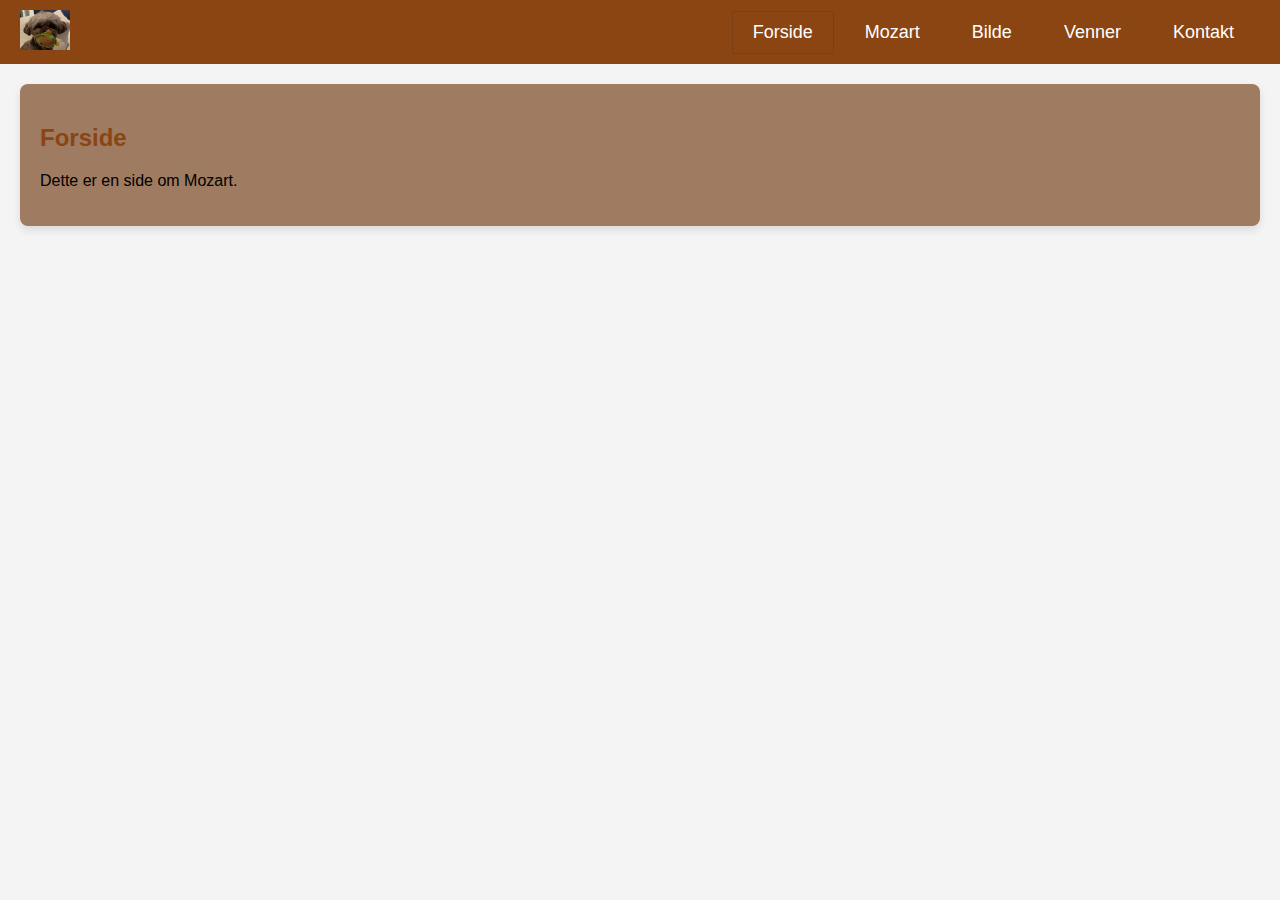
==== index.html @ 9eb500aa "Update index.html" ====
<!DOCTYPE html>
<html lang="no">
<head>
    <meta charset="UTF-8">
    <meta name="viewport" content="width=device-width, initial-scale=1.0">
    <title>Min nettside</title>
    <link rel="stylesheet" href="style.css">
</head>
<body>
    <!-- Navigasjonsfaner med logo til venstre -->
    <div class="navbar">
        <div class="logo">
            <img src="logo.png" alt="Logo" height="40"> <!-- Legg til logo-bildet ditt her -->
        </div>
        <div class="tabs">
            <button class="tab-button active" onclick="showTab('forside')">Forside</button>
            <button class="tab-button" onclick="showTab('mozart')">Mozart</button>
            <button class="tab-button" onclick="showTab('bilde')">Bilde</button>
            <button class="tab-button" onclick="showTab('venner')">Venner</button>
            <button class="tab-button" onclick="showTab('kontakt')">Kontakt</button>
        </div>
    </div>

    <!-- Faner Innhold -->
    <section id="forside" class="tab-content active">
        <h2>Forside</h2>
        <p>Dette er en side om Mozart.</p>
    </section>

    <section id="mozart" class="tab-content">
        <h2>Om Mozart</h2>
        <p>Mozart er en bolonka på 20 måneder.</p>
    </section>

    <section id="bilde" class="tab-content">
        <h2>Her er et bilde av Mozart!</h2>
        <img src="Mozi.jpg" alt="Bilde av Mozart" width="500" style="border-radius: 8px;">
    </section>

    <section id="venner" class="tab-content">
        <h2>Venner av Mozart</h2>
        <p>Mozart sin bestevenn var Kito.</p>
    </section>

    <section id="kontakt" class="tab-content">
        <h2>Kontakt meg</h2>
        <form action="mailto:example@domain.com" method="get">
            <label for="navn">Navn:</label>
            <input type="text" id="navn" name="navn" required><br><br>
            
            <label for="email">E-post:</label>
            <input type="email" id="email" name="email" required><br><br>
            
            <label for="melding">Melding:</label><br>
            <textarea id="melding" name="melding" rows="4" cols="50" required></textarea><br><br>
            
            <input type="submit" value="Send">
        </form>
    </section>

    <script src="script.js"></script>
</body>
</html>
---- style.css ----
/* Generelle stiler */
body {
    font-family: Arial, sans-serif;
    background-color: #f4f4f4;
    margin: 0;
    padding: 0;
}

h2 {
    color: #333;
}

/* Navigasjonsbar med logo og faner */
.navbar {
    display: flex;
    justify-content: space-between;
    align-items: center;
    background-color: #8B4513; /* Brun bakgrunn for hele navigasjonsbaren */
    padding: 10px 20px;
}

.navbar .logo img {
    height: 40px; /* Juster høyden på logoen */
}

.tabs {
    display: flex;
    justify-content: flex-start;
}

.tab-button {
    padding: 10px 20px;
    font-size: 18px;
    cursor: pointer;
    background-color: #8B4513; /* Samme brunfarge som bakgrunnen */
    color: white;
    border: 1px solid #8B4513; /* Samme farge som bakgrunnen */
    margin: 0 5px;
    transition: background-color 0.3s, border-color 0.3s;
}

.tab-button:hover {
    background-color: #7a3e1d; /* Mørkere brun ved hover */
    border-color: #7a3e1d; /* Mørkere kantfarge ved hover */
}

.tab-button.active {
    background-color: #8B4513; /* Samme brunfarge som bakgrunn */
    color: white; /* Behold hvit tekst på aktiv knapp */
    border-color: #7a3e1d; /* Lett mørkere kantfarge for aktiv knapp */
}

/* Seksjoner (fanenes innhold) */
section {
    background-color: #9E7B61;
    margin: 20px;
    padding: 20px;
    border-radius: 8px;
    box-shadow: 0 4px 8px rgba(0, 0, 0, 0.1);
    display: none; /* Skjul seksjonene som standard */
}

section.active {
    display: block; /* Vis seksjonen når den er aktiv */
}

section h2 {
    color: #8B4513; /* Brunfarge for overskriftene */
}

section img {
    border-radius: 8px;
    margin-top: 20px;
}
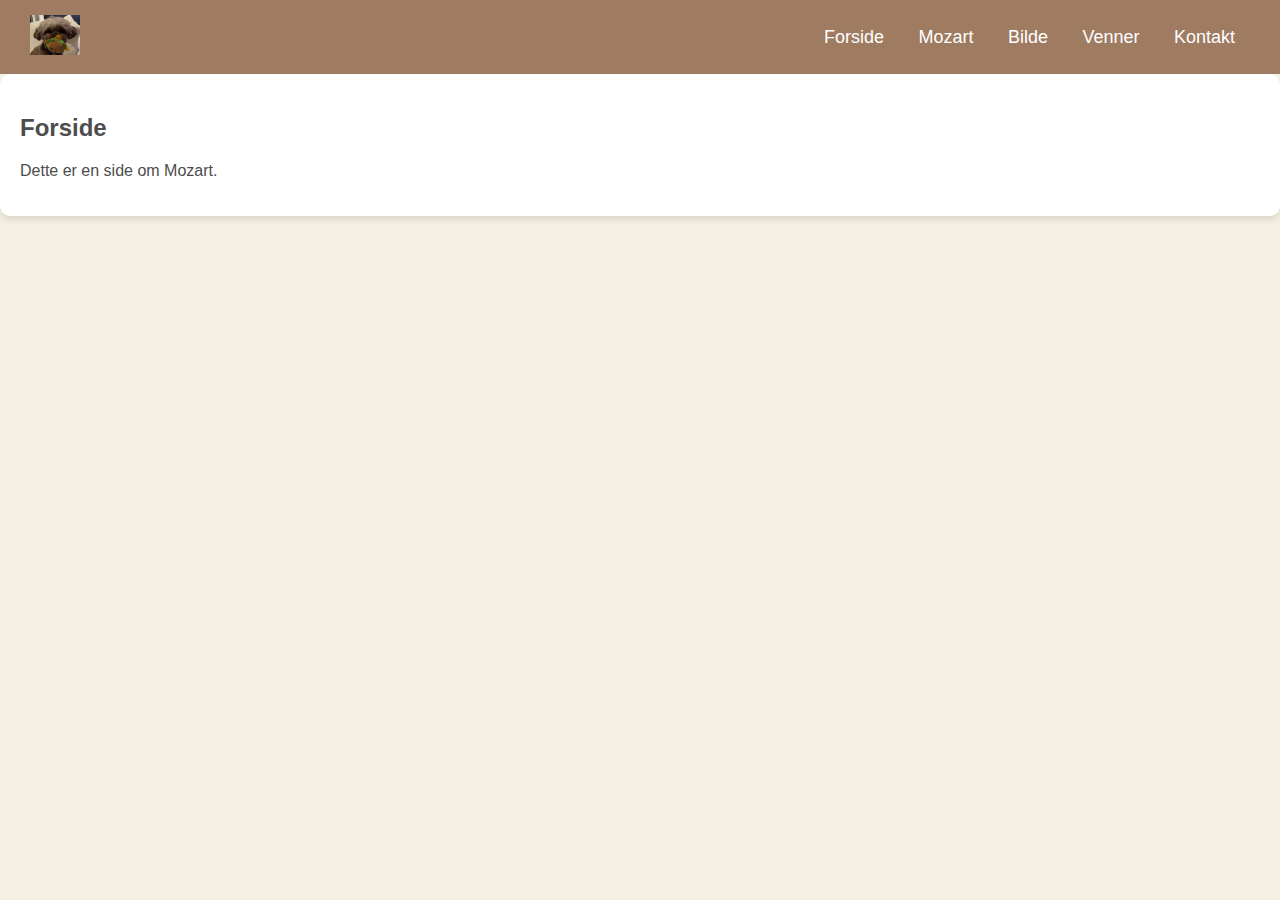
==== commit 2dc8df73: "Update index.html" ====
--- a/index.html
+++ b/index.html
@@ -42,21 +42,14 @@
         <p>Mozart sin bestevenn var Kito.</p>
     </section>
 
-    <section id="kontakt" class="tab-content">
-        <h2>Kontakt meg</h2>
-        <form action="mailto:example@domain.com" method="get">
-            <label for="navn">Navn:</label>
-            <input type="text" id="navn" name="navn" required><br><br>
-            
-            <label for="email">E-post:</label>
-            <input type="email" id="email" name="email" required><br><br>
-            
-            <label for="melding">Melding:</label><br>
-            <textarea id="melding" name="melding" rows="4" cols="50" required></textarea><br><br>
-            
-            <input type="submit" value="Send">
-        </form>
-    </section>
+<section id="kontakt">
+    <h2>Kontakt</h2>
+    <div class="contact-info">
+        <p>Telefon: 815 493 00</p>
+        <p>E-post: <a href="mailto:Mozi@mozi.no">Mozi@mozi.no</a></p>
+    </div>
+</section>
+
 
     <script src="script.js"></script>
 </body>
--- a/style.css
+++ b/style.css
@@ -1,74 +1,140 @@
-/* Generelle stiler */
+/* Generelle stilinnstillinger */
 body {
-    font-family: Arial, sans-serif;
-    background-color: #f4f4f4;
-    margin: 0;
-    padding: 0;
+    font-family: 'Lato', sans-serif;
+    background-color: #f5f0e1; /* Lys brun bakgrunnsfarge */
+    color: #4d4d4d; /* Mørk grå tekstfarge */
+    margin: 0; /* Fjerner margin fra body */
+    padding: 0; /* Fjerner padding fra body */
 }
 
-h2 {
-    color: #333;
-}
-
-/* Navigasjonsbar med logo og faner */
+/* Navigasjonsmeny */
 .navbar {
     display: flex;
     justify-content: space-between;
     align-items: center;
-    background-color: #8B4513; /* Brun bakgrunn for hele navigasjonsbaren */
-    padding: 10px 20px;
+    background-color: #9E7B61; /* Bakgrunnsfarge inspirert av hundens pels */
+    padding: 15px 30px;
+    position: sticky;
+    top: 0;
+    z-index: 1000;
+    margin: 0; /* Fjerner margin rundt navbar */
 }
 
-.navbar .logo img {
-    height: 40px; /* Juster høyden på logoen */
+/* Fanenes knapper (fjern marger) */
+.navbar ul {
+    display: flex;
+    list-style-type: none;
+    padding: 0;
+    margin: 0; /* Fjerner margin på listen */
 }
 
-.tabs {
-    display: flex;
-    justify-content: flex-start;
+.navbar li {
+    margin-right: 0; /* Fjerner margin mellom knappene */
 }
 
+.navbar a {
+    text-decoration: none;
+    color: white;
+    font-size: 18px;
+    padding: 10px 15px;
+    border: none; /* Fjerner kanten rundt knappene */
+    border-radius: 5px;
+    transition: background-color 0.3s ease, transform 0.2s ease;
+    margin: 0; /* Fjerner margin rundt lenkene */
+    box-shadow: none; /* Fjerner skygge */
+}
+
+.navbar a:hover {
+    background-color: #7C5A3C; /* Mørkere brunt ved hover */
+    transform: scale(1.1); /* For å gjøre knappene litt større ved hover */
+}
+
+/* Fanenes knapper (tab-button) */
 .tab-button {
-    padding: 10px 20px;
+    background-color: #9E7B61; /* Bakgrunnsfarge */
+    color: white;
     font-size: 18px;
+    padding: 10px 15px;
+    border: none; /* Fjerner kanten rundt knappene */
+    border-radius: 5px;
+    text-align: center;
     cursor: pointer;
-    background-color: #8B4513; /* Samme brunfarge som bakgrunnen */
-    color: white;
-    border: 1px solid #8B4513; /* Samme farge som bakgrunnen */
-    margin: 0 5px;
-    transition: background-color 0.3s, border-color 0.3s;
+    transition: background-color 0.3s ease, transform 0.2s ease;
+    box-shadow: none; /* Fjerner skygger */
+    margin: 0; /* Fjerner margin rundt knappene */
 }
 
 .tab-button:hover {
-    background-color: #7a3e1d; /* Mørkere brun ved hover */
-    border-color: #7a3e1d; /* Mørkere kantfarge ved hover */
+    background-color: #7C5A3C; /* Mørkere farge ved hover */
+    transform: scale(1.05);
 }
 
-.tab-button.active {
-    background-color: #8B4513; /* Samme brunfarge som bakgrunn */
-    color: white; /* Behold hvit tekst på aktiv knapp */
-    border-color: #7a3e1d; /* Lett mørkere kantfarge for aktiv knapp */
+/* Seksjoner */
+section {
+    display: none;
+    padding: 20px;
+    margin: 0; /* Fjerner margin på seksjonene */
+    border-radius: 10px;
+    background-color: white;
+    box-shadow: 0 4px 6px rgba(0, 0, 0, 0.1);
+    position: relative;
 }
 
-/* Seksjoner (fanenes innhold) */
-section {
-    background-color: #9E7B61;
-    margin: 20px;
-    padding: 20px;
-    border-radius: 8px;
-    box-shadow: 0 4px 8px rgba(0, 0, 0, 0.1);
-    display: none; /* Skjul seksjonene som standard */
+/* Aktiv seksjon som vises */
+.tab-content.active {
+    display: block;
 }
 
-section.active {
-    display: block; /* Vis seksjonen når den er aktiv */
+/* For å gjøre bakgrunnen litt mørkere og få teksten til å skille seg ut */
+#hobbyer {
+    background-image: url('mozart-bakgrunn.jpg'); /* Erstatt med din bildefil */
+    background-size: cover;
+    background-position: center;
+    background-attachment: fixed;
+    padding: 40px;
+    color: white;
+    position: relative;
+    min-height: 300px;
+    border-radius: 10px;
 }
 
-section h2 {
-    color: #8B4513; /* Brunfarge for overskriftene */
+#hobbyer h2, #hobbyer p {
+    position: relative;
+    z-index: 1; /* Sørger for at tekst vises foran bakgrunnsbildet */
 }
 
-section img {
-    border-radius: 8px;
-    margin-top: 20px;
+#hobbyer::before {
+    content: '';
+    position: absolute;
+    top: 0;
+    left: 0;
+    right: 0;
+    bottom: 0;
+    background-color: rgba(0, 0, 0, 0.5); /* Mørk halvtransparent bakgrunn */
+    z-index: 0; /* Sørger for at overlegget er bak teksten */
 }
+
+/* Fjerner margin på formfeltene også */
+input, textarea {
+    padding: 10px;
+    border-radius: 5px;
+    border: 1px solid #C79E6B;
+    width: 100%;
+    max-width: 600px;
+    margin: 0; /* Fjerner margin rundt input/textarea */
+}
+
+input[type="submit"] {
+    background-color: #9E7B61;
+    color: white;
+    cursor: pointer;
+    border: none;
+    padding: 10px 20px;
+    border-radius: 5px;
+    margin: 0; /* Fjerner margin på knappen */
+}
+
+input[type="submit"]:hover {
+    background-color: #7C5A3C;
+    transform: scale(1.05);
+}
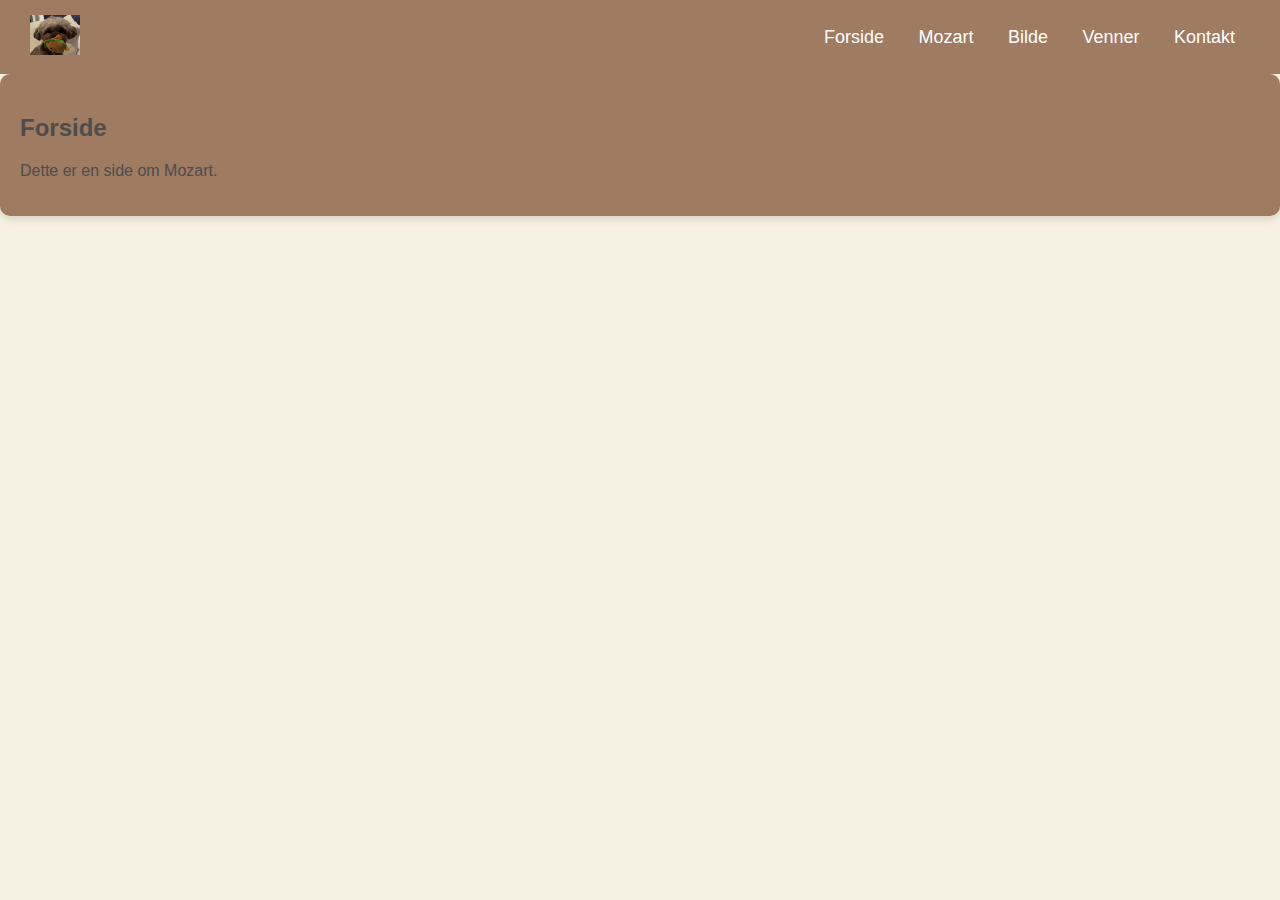
==== commit 8ea6295e: "Update index.html" ====
--- a/index.html
+++ b/index.html
@@ -48,7 +48,21 @@
         <p>Telefon: 815 493 00</p>
         <p>E-post: <a href="mailto:Mozi@mozi.no">Mozi@mozi.no</a></p>
     </div>
+
+    <form class="contact-form" action="mailto:Mozi@mozi.no" method="post" enctype="text/plain">
+        <label for="navn">Navn:</label>
+        <input type="text" id="navn" name="navn" required>
+
+        <label for="email">E-post:</label>
+        <input type="email" id="email" name="email" required>
+
+        <label for="melding">Melding:</label>
+        <textarea id="melding" name="melding" rows="4" required></textarea>
+
+        <button type="submit">Send</button>
+    </form>
 </section>
+
 
 
     <script src="script.js"></script>
--- a/style.css
+++ b/style.css
@@ -75,7 +75,7 @@
     padding: 20px;
     margin: 0; /* Fjerner margin på seksjonene */
     border-radius: 10px;
-    background-color: white;
+    background-color: #9E7B61;
     box-shadow: 0 4px 6px rgba(0, 0, 0, 0.1);
     position: relative;
 }
@@ -92,7 +92,7 @@
     background-position: center;
     background-attachment: fixed;
     padding: 40px;
-    color: white;
+    color: #9E7B61;
     position: relative;
     min-height: 300px;
     border-radius: 10px;
@@ -112,6 +112,33 @@
     bottom: 0;
     background-color: rgba(0, 0, 0, 0.5); /* Mørk halvtransparent bakgrunn */
     z-index: 0; /* Sørger for at overlegget er bak teksten */
+}
+/* Seksjon for Kontakt */
+#kontakt {
+    text-align: center; /* Midtstiller teksten */
+    padding: 40px;
+    background-color: #9E7B61;
+    box-shadow: 0 4px 6px rgba(0, 0, 0, 0.1);
+    border-radius: 10px;
+    margin: 20px auto;
+    max-width: 600px; /* Begrens bredden på seksjonen */
+}
+
+/* Kontaktinformasjon */
+.contact-info p {
+    font-size: 18px;
+    color: #4d4d4d; /* Mørk grå tekstfarge */
+    margin: 10px 0; /* Litt mellomrom mellom elementene */
+}
+
+.contact-info a {
+    color: #9E7B61; /* Bruk den samme fargen som navbaren */
+    text-decoration: none;
+    font-weight: bold;
+}
+
+.contact-info a:hover {
+    color: #7C5A3C; /* Endre farge ved hover */
 }
 
 /* Fjerner margin på formfeltene også */
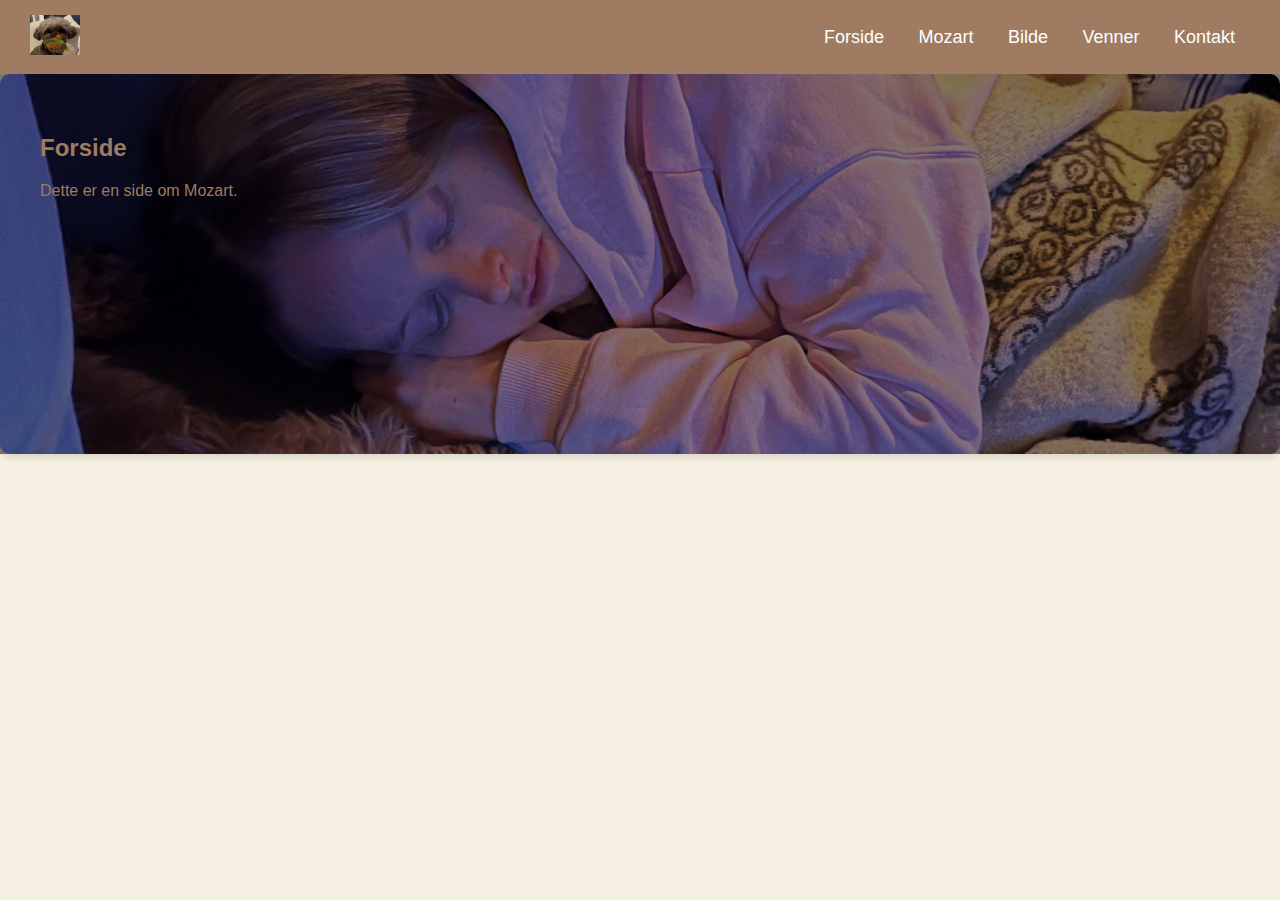
==== commit b625a976: "Update index.html" ====
--- a/index.html
+++ b/index.html
@@ -7,10 +7,11 @@
     <link rel="stylesheet" href="style.css">
 </head>
 <body>
-    <!-- Navigasjonsfaner med logo til venstre -->
+
+    <!-- Navigasjonsmeny -->
     <div class="navbar">
         <div class="logo">
-            <img src="logo.png" alt="Logo" height="40"> <!-- Legg til logo-bildet ditt her -->
+            <img src="logo.png" alt="Logo" height="40"> <!-- Bytt ut med riktig logo -->
         </div>
         <div class="tabs">
             <button class="tab-button active" onclick="showTab('forside')">Forside</button>
@@ -21,7 +22,7 @@
         </div>
     </div>
 
-    <!-- Faner Innhold -->
+    <!-- Innhold for fanene -->
     <section id="forside" class="tab-content active">
         <h2>Forside</h2>
         <p>Dette er en side om Mozart.</p>
@@ -34,7 +35,7 @@
 
     <section id="bilde" class="tab-content">
         <h2>Her er et bilde av Mozart!</h2>
-        <img src="Mozi.jpg" alt="Bilde av Mozart" width="500" style="border-radius: 8px;">
+        <img src="Mozi.jpg" alt="Bilde av Mozart" width="500">
     </section>
 
     <section id="venner" class="tab-content">
@@ -42,28 +43,27 @@
         <p>Mozart sin bestevenn var Kito.</p>
     </section>
 
-<section id="kontakt">
-    <h2>Kontakt</h2>
-    <div class="contact-info">
-        <p>Telefon: 815 493 00</p>
-        <p>E-post: <a href="mailto:Mozi@mozi.no">Mozi@mozi.no</a></p>
-    </div>
+    <!-- Kontakt-seksjonen -->
+    <section id="kontakt" class="tab-content">
+        <h2>Kontakt</h2>
+        <div class="contact-info">
+            <p>Telefon: 815 493 00</p>
+            <p>E-post: <a href="mailto:Mozi@mozi.no">Mozi@mozi.no</a></p>
+        </div>
 
-    <form class="contact-form" action="mailto:Mozi@mozi.no" method="post" enctype="text/plain">
-        <label for="navn">Navn:</label>
-        <input type="text" id="navn" name="navn" required>
+        <form class="contact-form" action="mailto:Mozi@mozi.no" method="post" enctype="text/plain">
+            <label for="navn">Navn:</label>
+            <input type="text" id="navn" name="navn" required>
 
-        <label for="email">E-post:</label>
-        <input type="email" id="email" name="email" required>
+            <label for="email">E-post:</label>
+            <input type="email" id="email" name="email" required>
 
-        <label for="melding">Melding:</label>
-        <textarea id="melding" name="melding" rows="4" required></textarea>
+            <label for="melding">Melding:</label>
+            <textarea id="melding" name="melding" rows="4" required></textarea>
 
-        <button type="submit">Send</button>
-    </form>
-</section>
-
-
+            <button type="submit">Send</button>
+        </form>
+    </section>
 
     <script src="script.js"></script>
 </body>
--- a/style.css
+++ b/style.css
@@ -74,7 +74,7 @@
     display: none;
     padding: 20px;
     margin: 0; /* Fjerner margin på seksjonene */
-    border-radius: 10px;
+    border-radius: 0px;
     background-color: #9E7B61;
     box-shadow: 0 4px 6px rgba(0, 0, 0, 0.1);
     position: relative;
@@ -86,7 +86,7 @@
 }
 
 /* For å gjøre bakgrunnen litt mørkere og få teksten til å skille seg ut */
-#hobbyer {
+#forside {
     background-image: url('mozart-bakgrunn.jpg'); /* Erstatt med din bildefil */
     background-size: cover;
     background-position: center;
@@ -98,12 +98,12 @@
     border-radius: 10px;
 }
 
-#hobbyer h2, #hobbyer p {
+#forside h2, #forside p {
     position: relative;
     z-index: 1; /* Sørger for at tekst vises foran bakgrunnsbildet */
 }
 
-#hobbyer::before {
+#forside::before {
     content: '';
     position: absolute;
     top: 0;
@@ -117,9 +117,9 @@
 #kontakt {
     text-align: center; /* Midtstiller teksten */
     padding: 40px;
-    background-color: #9E7B61;
+    background-color: #f5f0e1;
     box-shadow: 0 4px 6px rgba(0, 0, 0, 0.1);
-    border-radius: 10px;
+    border-radius: 0px;
     margin: 20px auto;
     max-width: 600px; /* Begrens bredden på seksjonen */
 }
@@ -132,7 +132,7 @@
 }
 
 .contact-info a {
-    color: #9E7B61; /* Bruk den samme fargen som navbaren */
+    color: #f5f0e1; /* Bruk den samme fargen som navbaren */
     text-decoration: none;
     font-weight: bold;
 }
@@ -144,7 +144,7 @@
 /* Fjerner margin på formfeltene også */
 input, textarea {
     padding: 10px;
-    border-radius: 5px;
+    border-radius: 0px;
     border: 1px solid #C79E6B;
     width: 100%;
     max-width: 600px;
@@ -152,12 +152,12 @@
 }
 
 input[type="submit"] {
-    background-color: #9E7B61;
+    background-color: #f5f0e1;
     color: white;
     cursor: pointer;
     border: none;
     padding: 10px 20px;
-    border-radius: 5px;
+    border-radius: 0px;
     margin: 0; /* Fjerner margin på knappen */
 }
 
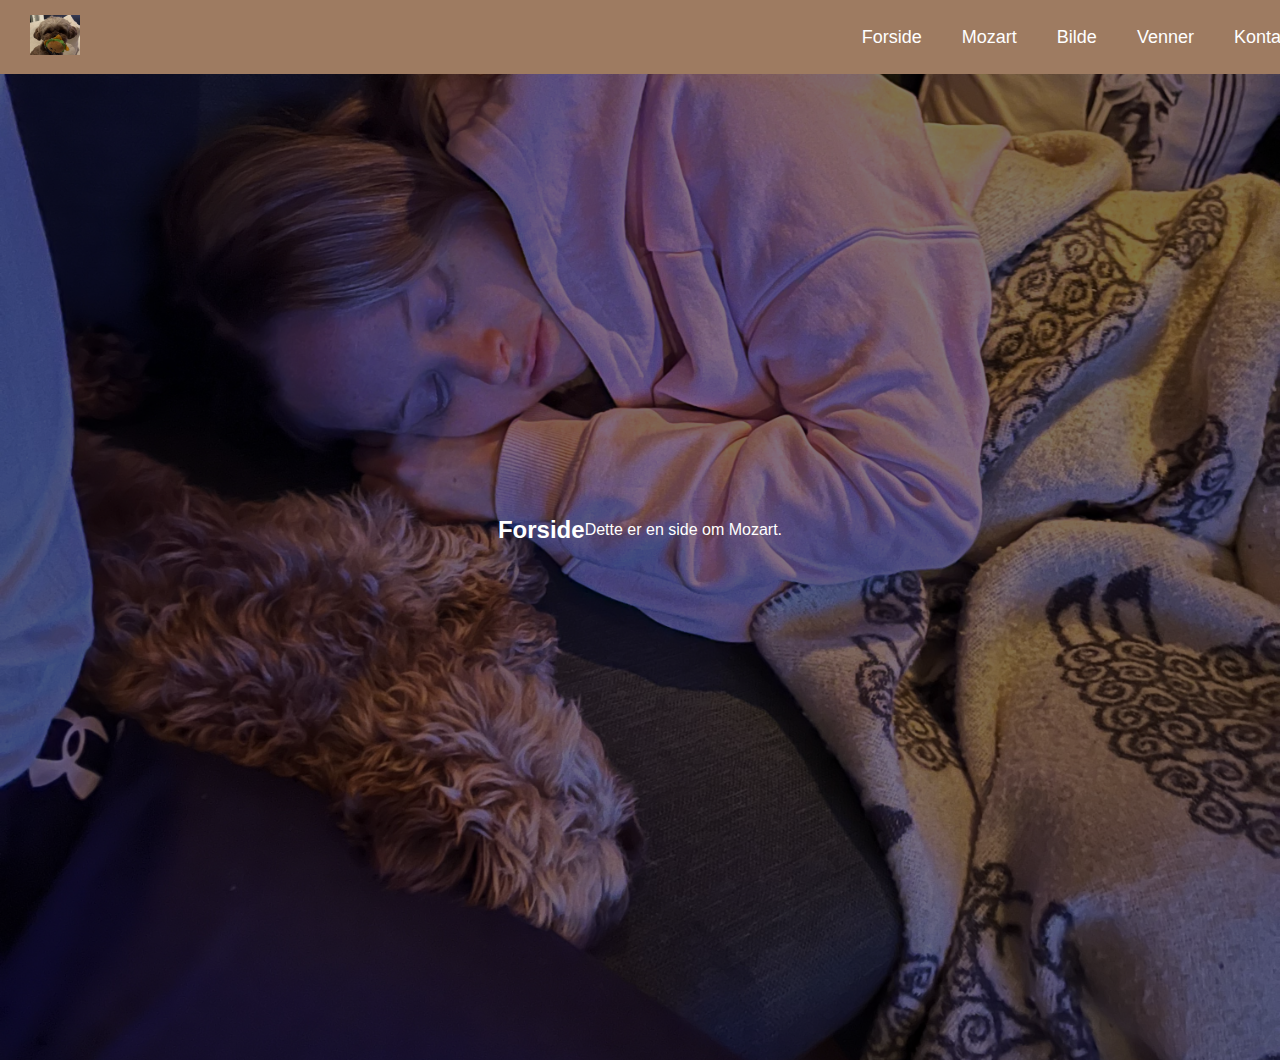
==== commit 419a3453: "Update index.html" ====
--- a/index.html
+++ b/index.html
@@ -7,11 +7,10 @@
     <link rel="stylesheet" href="style.css">
 </head>
 <body>
-
-    <!-- Navigasjonsmeny -->
+    <!-- Navigasjonsfaner med logo til venstre -->
     <div class="navbar">
         <div class="logo">
-            <img src="logo.png" alt="Logo" height="40"> <!-- Bytt ut med riktig logo -->
+            <img src="logo.png" alt="Logo" height="40"> <!-- Legg til logo-bildet ditt her -->
         </div>
         <div class="tabs">
             <button class="tab-button active" onclick="showTab('forside')">Forside</button>
@@ -22,7 +21,7 @@
         </div>
     </div>
 
-    <!-- Innhold for fanene -->
+    <!-- Faner Innhold -->
     <section id="forside" class="tab-content active">
         <h2>Forside</h2>
         <p>Dette er en side om Mozart.</p>
@@ -43,7 +42,6 @@
         <p>Mozart sin bestevenn var Kito.</p>
     </section>
 
-    <!-- Kontakt-seksjonen -->
     <section id="kontakt" class="tab-content">
         <h2>Kontakt</h2>
         <div class="contact-info">
--- a/style.css
+++ b/style.css
@@ -1,10 +1,10 @@
 /* Generelle stilinnstillinger */
 body {
     font-family: 'Lato', sans-serif;
-    background-color: #f5f0e1; /* Lys brun bakgrunnsfarge */
-    color: #4d4d4d; /* Mørk grå tekstfarge */
-    margin: 0; /* Fjerner margin fra body */
-    padding: 0; /* Fjerner padding fra body */
+    background-color: #f5f0e1;
+    color: #4d4d4d;
+    margin: 0;
+    padding: 0;
 }
 
 /* Navigasjonsmeny */
@@ -12,156 +12,117 @@
     display: flex;
     justify-content: space-between;
     align-items: center;
-    background-color: #9E7B61; /* Bakgrunnsfarge inspirert av hundens pels */
+    background-color: #9E7B61;
     padding: 15px 30px;
-    position: sticky;
+    position: fixed;
+    width: 100%;
     top: 0;
     z-index: 1000;
-    margin: 0; /* Fjerner margin rundt navbar */
 }
 
-/* Fanenes knapper (fjern marger) */
-.navbar ul {
+/* Justering for faneknapper */
+.tabs {
     display: flex;
-    list-style-type: none;
-    padding: 0;
-    margin: 0; /* Fjerner margin på listen */
+    gap: 10px;
 }
 
-.navbar li {
-    margin-right: 0; /* Fjerner margin mellom knappene */
-}
-
-.navbar a {
-    text-decoration: none;
+.tab-button {
+    background-color: transparent; /* Samme farge som navbar */
     color: white;
     font-size: 18px;
     padding: 10px 15px;
-    border: none; /* Fjerner kanten rundt knappene */
-    border-radius: 5px;
-    transition: background-color 0.3s ease, transform 0.2s ease;
-    margin: 0; /* Fjerner margin rundt lenkene */
-    box-shadow: none; /* Fjerner skygge */
-}
-
-.navbar a:hover {
-    background-color: #7C5A3C; /* Mørkere brunt ved hover */
-    transform: scale(1.1); /* For å gjøre knappene litt større ved hover */
-}
-
-/* Fanenes knapper (tab-button) */
-.tab-button {
-    background-color: #9E7B61; /* Bakgrunnsfarge */
-    color: white;
-    font-size: 18px;
-    padding: 10px 15px;
-    border: none; /* Fjerner kanten rundt knappene */
-    border-radius: 5px;
-    text-align: center;
+    border: none;
     cursor: pointer;
     transition: background-color 0.3s ease, transform 0.2s ease;
-    box-shadow: none; /* Fjerner skygger */
-    margin: 0; /* Fjerner margin rundt knappene */
 }
 
 .tab-button:hover {
-    background-color: #7C5A3C; /* Mørkere farge ved hover */
+    background-color: #7C5A3C;
     transform: scale(1.05);
 }
 
-/* Seksjoner */
-section {
+/* Innhold (gjem alle fanene unntatt den aktive) */
+.tab-content {
     display: none;
-    padding: 20px;
-    margin: 0; /* Fjerner margin på seksjonene */
-    border-radius: 0px;
-    background-color: #9E7B61;
-    box-shadow: 0 4px 6px rgba(0, 0, 0, 0.1);
-    position: relative;
+    padding: 80px 20px;
+    text-align: center;
+    min-height: 300px;
 }
 
-/* Aktiv seksjon som vises */
 .tab-content.active {
     display: block;
 }
 
-/* For å gjøre bakgrunnen litt mørkere og få teksten til å skille seg ut */
+/* Fiks for bakgrunnsbilde på forside */
 #forside {
-    background-image: url('mozart-bakgrunn.jpg'); /* Erstatt med din bildefil */
+    background-image: url('mozart-bakgrunn.jpg');
     background-size: cover;
     background-position: center;
-    background-attachment: fixed;
-    padding: 40px;
-    color: #9E7B61;
+    background-repeat: no-repeat;
+    min-height: 100vh;
+    display: flex;
+    align-items: center;
+    justify-content: center;
+    text-align: center;
+    color: white;
     position: relative;
-    min-height: 300px;
-    border-radius: 10px;
+}
+
+/* Mørkt lag over bildet for bedre kontrast */
+#forside::before {
+    content: "";
+    position: absolute;
+    top: 0;
+    left: 0;
+    width: 100%;
+    height: 100%;
+    background: rgba(0, 0, 0, 0.5);
+    z-index: 0;
 }
 
 #forside h2, #forside p {
     position: relative;
-    z-index: 1; /* Sørger for at tekst vises foran bakgrunnsbildet */
+    z-index: 1;
 }
 
-#forside::before {
-    content: '';
-    position: absolute;
-    top: 0;
-    left: 0;
-    right: 0;
-    bottom: 0;
-    background-color: rgba(0, 0, 0, 0.5); /* Mørk halvtransparent bakgrunn */
-    z-index: 0; /* Sørger for at overlegget er bak teksten */
-}
-/* Seksjon for Kontakt */
+/* Kontaktseksjon */
 #kontakt {
-    text-align: center; /* Midtstiller teksten */
-    padding: 40px;
-    background-color: #f5f0e1;
-    box-shadow: 0 4px 6px rgba(0, 0, 0, 0.1);
-    border-radius: 0px;
-    margin: 20px auto;
-    max-width: 600px; /* Begrens bredden på seksjonen */
+    text-align: center;
+    padding: 60px 20px;
 }
 
-/* Kontaktinformasjon */
 .contact-info p {
     font-size: 18px;
-    color: #4d4d4d; /* Mørk grå tekstfarge */
-    margin: 10px 0; /* Litt mellomrom mellom elementene */
+    margin: 10px 0;
 }
 
 .contact-info a {
-    color: #f5f0e1; /* Bruk den samme fargen som navbaren */
+    color: #9E7B61;
     text-decoration: none;
-    font-weight: bold;
 }
 
 .contact-info a:hover {
-    color: #7C5A3C; /* Endre farge ved hover */
+    color: #7C5A3C;
 }
 
-/* Fjerner margin på formfeltene også */
-input, textarea {
+/* Kontaktskjema */
+.contact-form input, .contact-form textarea {
+    width: 80%;
+    max-width: 500px;
     padding: 10px;
-    border-radius: 0px;
+    margin: 10px 0;
     border: 1px solid #C79E6B;
-    width: 100%;
-    max-width: 600px;
-    margin: 0; /* Fjerner margin rundt input/textarea */
+    border-radius: 5px;
 }
 
-input[type="submit"] {
-    background-color: #f5f0e1;
+.contact-form button {
+    background-color: #9E7B61;
     color: white;
-    cursor: pointer;
     border: none;
     padding: 10px 20px;
-    border-radius: 0px;
-    margin: 0; /* Fjerner margin på knappen */
+    cursor: pointer;
 }
 
-input[type="submit"]:hover {
+.contact-form button:hover {
     background-color: #7C5A3C;
-    transform: scale(1.05);
 }
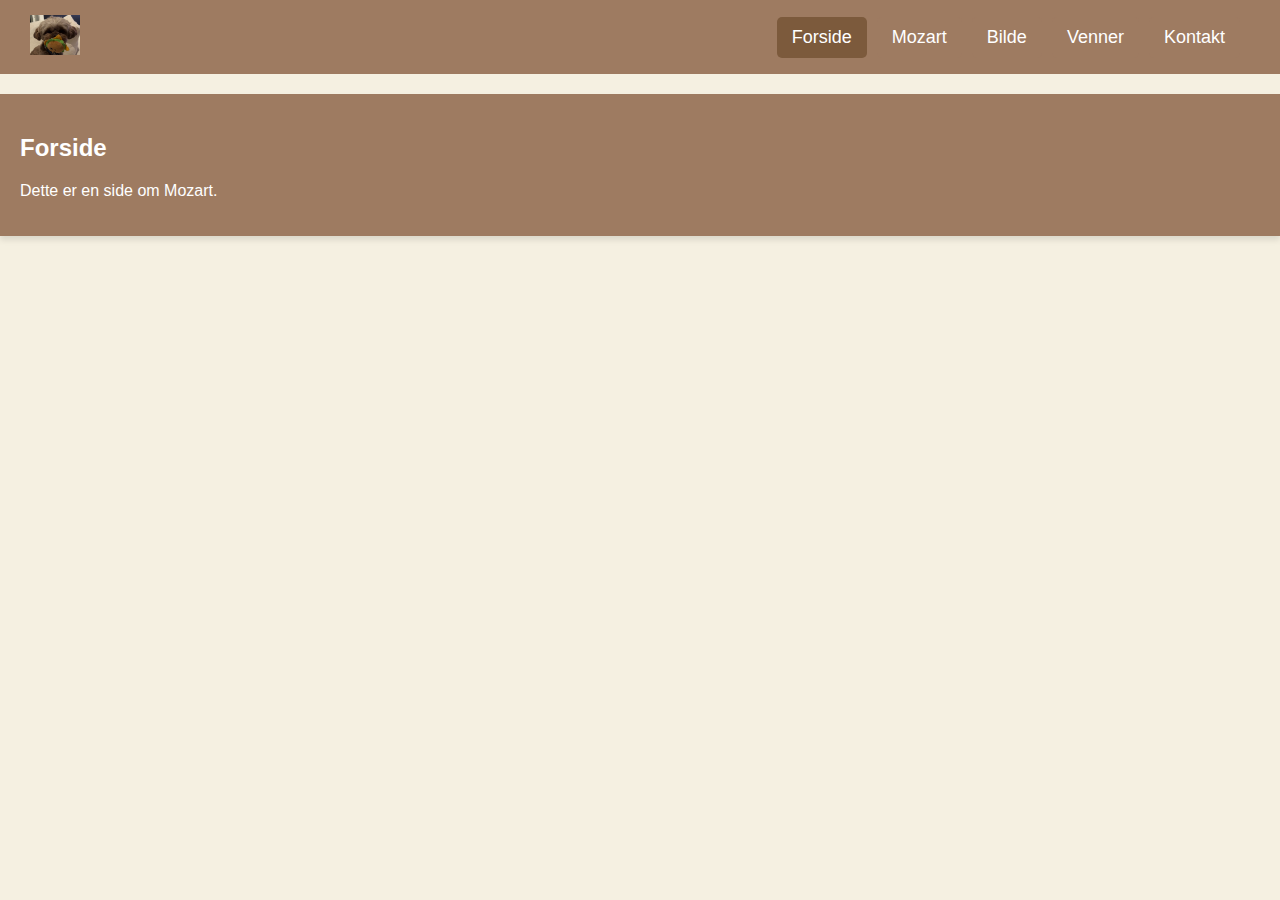
==== commit 938d9803: "Update index.html" ====
--- a/index.html
+++ b/index.html
@@ -34,7 +34,7 @@
 
     <section id="bilde" class="tab-content">
         <h2>Her er et bilde av Mozart!</h2>
-        <img src="Mozi.jpg" alt="Bilde av Mozart" width="500">
+        <img src="Mozi.jpg" alt="Bilde av Mozart" width="500" style="border-radius: 8px;">
     </section>
 
     <section id="venner" class="tab-content">
--- a/style.css
+++ b/style.css
@@ -1,10 +1,10 @@
 /* Generelle stilinnstillinger */
 body {
     font-family: 'Lato', sans-serif;
-    background-color: #f5f0e1;
-    color: #4d4d4d;
-    margin: 0;
-    padding: 0;
+    background-color: #f5f0e1; /* Lys brun bakgrunnsfarge */
+    color: #4d4d4d; /* Mørk grå tekstfarge */
+    margin: 0; /* Fjerner margin fra body */
+    padding: 0; /* Fjerner padding fra body */
 }
 
 /* Navigasjonsmeny */
@@ -12,107 +12,78 @@
     display: flex;
     justify-content: space-between;
     align-items: center;
-    background-color: #9E7B61;
+    background-color: #9E7B61; /* Bakgrunnsfarge inspirert av hundens pels */
     padding: 15px 30px;
-    position: fixed;
-    width: 100%;
+    position: sticky;
     top: 0;
     z-index: 1000;
+    margin: 0; /* Fjerner margin rundt navbar */
 }
 
-/* Justering for faneknapper */
-.tabs {
+/* Fanenes knapper */
+.navbar .tabs {
     display: flex;
-    gap: 10px;
 }
 
-.tab-button {
-    background-color: transparent; /* Samme farge som navbar */
+.navbar .tab-button {
+    background-color: #9E7B61;
     color: white;
     font-size: 18px;
     padding: 10px 15px;
     border: none;
     cursor: pointer;
-    transition: background-color 0.3s ease, transform 0.2s ease;
+    transition: background-color 0.3s ease;
+    border-radius: 5px;
+    margin-right: 10px;
 }
 
-.tab-button:hover {
-    background-color: #7C5A3C;
-    transform: scale(1.05);
+.navbar .tab-button:hover {
+    background-color: #7C5A3C; /* Mørkere brunt ved hover */
 }
 
-/* Innhold (gjem alle fanene unntatt den aktive) */
+.navbar .tab-button.active {
+    background-color: #7C5A3C; /* For å markere aktiv fane */
+}
+
+/* Seksjoner */
 .tab-content {
     display: none;
-    padding: 80px 20px;
-    text-align: center;
-    min-height: 300px;
+    padding: 20px;
+    background-color: #9E7B61;
+    color: #fff;
+    box-shadow: 0 4px 6px rgba(0, 0, 0, 0.1);
+    margin-top: 20px;
 }
 
 .tab-content.active {
     display: block;
 }
 
-/* Fiks for bakgrunnsbilde på forside */
-#forside {
-    background-image: url('mozart-bakgrunn.jpg');
-    background-size: cover;
-    background-position: center;
-    background-repeat: no-repeat;
-    min-height: 100vh;
-    display: flex;
-    align-items: center;
-    justify-content: center;
-    text-align: center;
-    color: white;
-    position: relative;
-}
-
-/* Mørkt lag over bildet for bedre kontrast */
-#forside::before {
-    content: "";
-    position: absolute;
-    top: 0;
-    left: 0;
-    width: 100%;
-    height: 100%;
-    background: rgba(0, 0, 0, 0.5);
-    z-index: 0;
-}
-
-#forside h2, #forside p {
-    position: relative;
-    z-index: 1;
-}
-
-/* Kontaktseksjon */
+/* Kontakt seksjon */
 #kontakt {
     text-align: center;
-    padding: 60px 20px;
+    padding: 40px;
+    background-color: #f5f0e1;
+    box-shadow: 0 4px 6px rgba(0, 0, 0, 0.1);
 }
 
 .contact-info p {
     font-size: 18px;
-    margin: 10px 0;
+    color: #4d4d4d;
 }
 
-.contact-info a {
-    color: #9E7B61;
-    text-decoration: none;
+.contact-form {
+    display: flex;
+    flex-direction: column;
+    align-items: center;
+    margin-top: 20px;
 }
 
-.contact-info a:hover {
-    color: #7C5A3C;
-}
-
-/* Kontaktskjema */
 .contact-form input, .contact-form textarea {
-    width: 80%;
-    max-width: 500px;
     padding: 10px;
-    margin: 10px 0;
-    border: 1px solid #C79E6B;
+    margin: 5px 0;
     border-radius: 5px;
+    width: 300px;
 }
 
 .contact-form button {
@@ -120,6 +91,7 @@
     color: white;
     border: none;
     padding: 10px 20px;
+    border-radius: 5px;
     cursor: pointer;
 }
 
